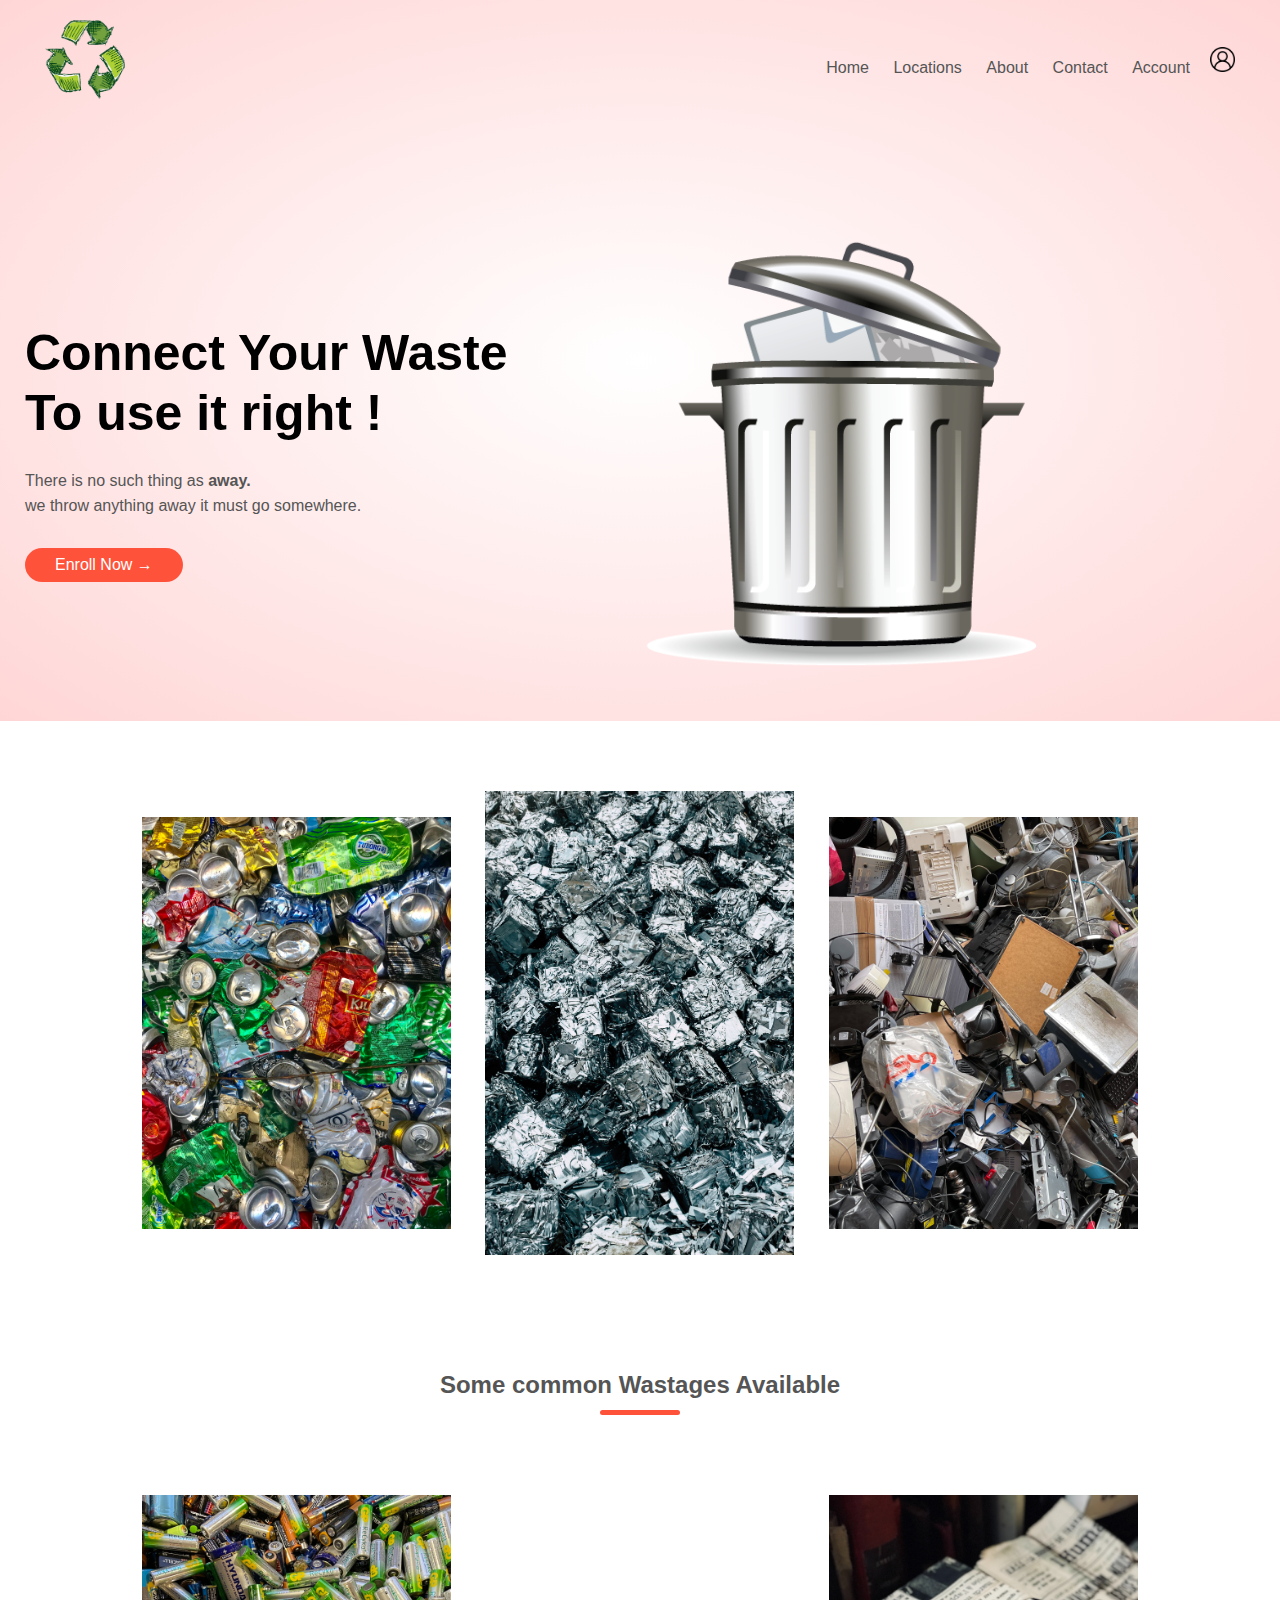
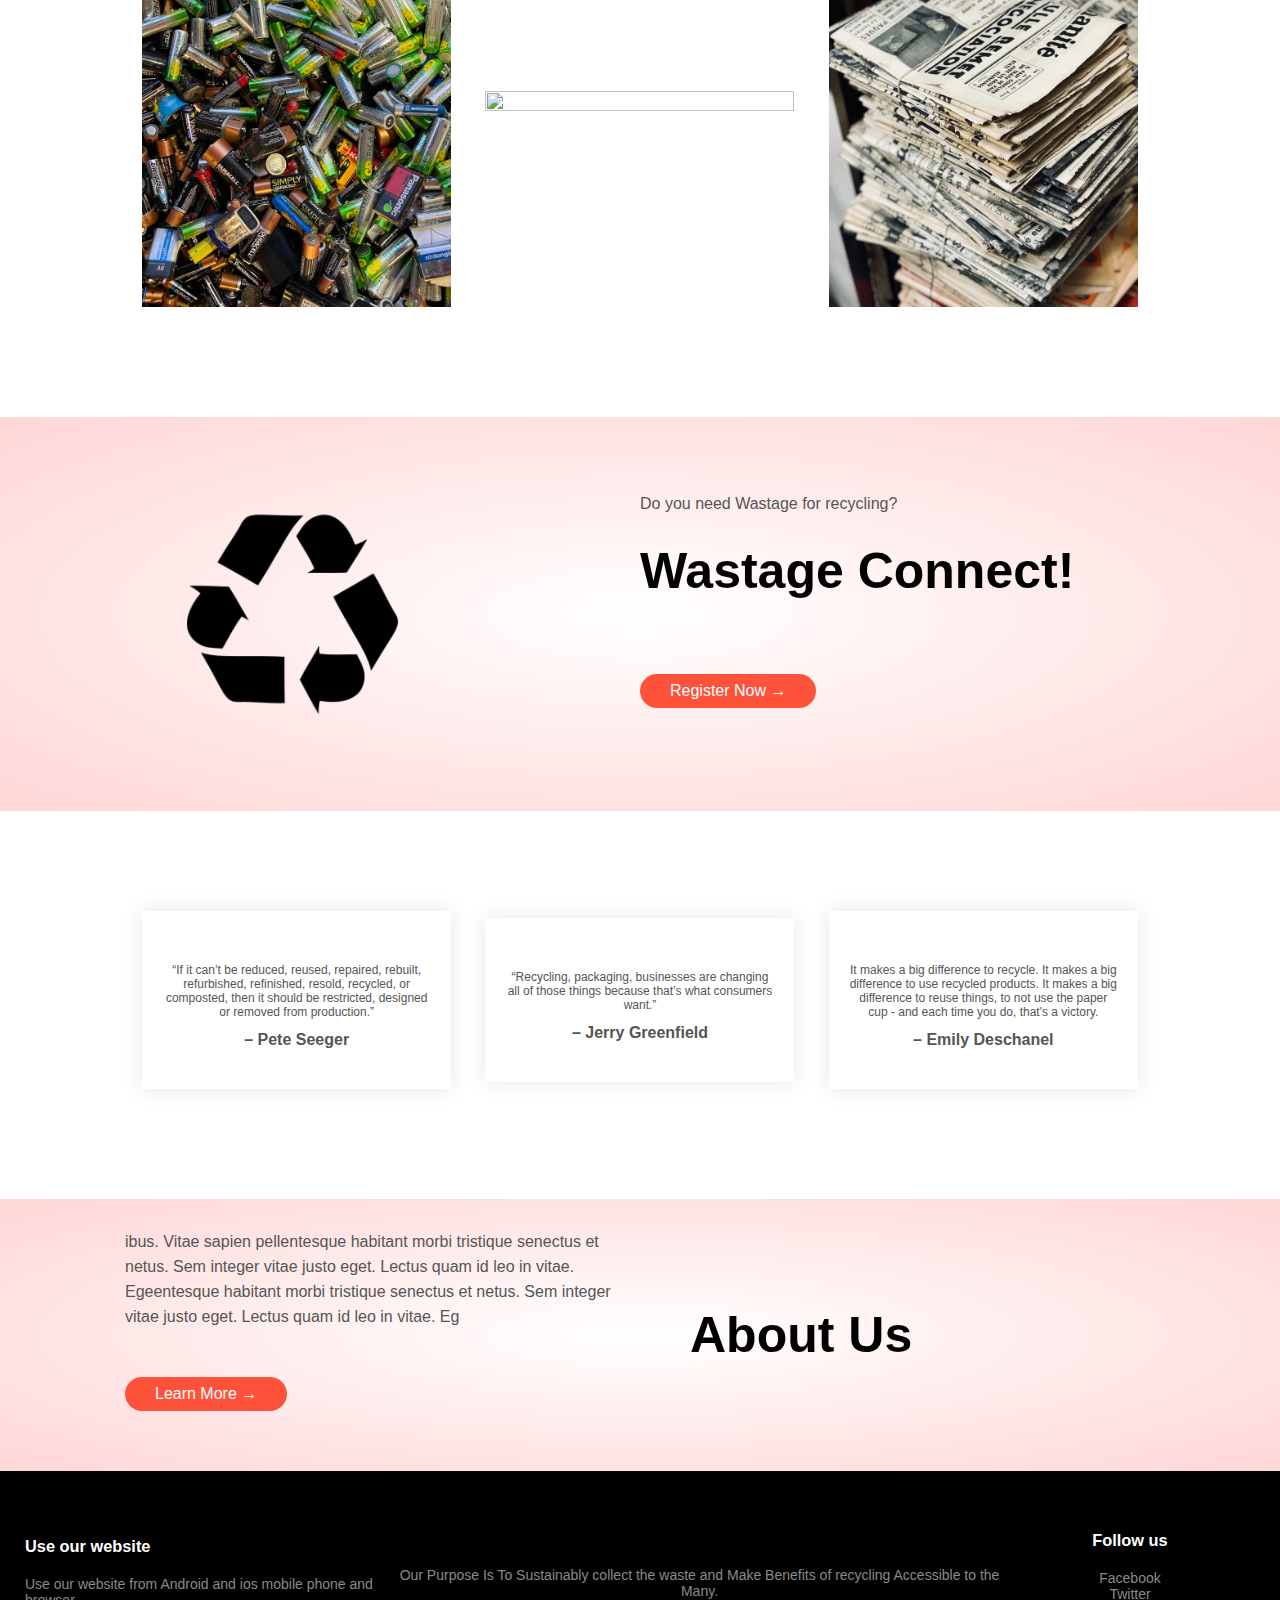
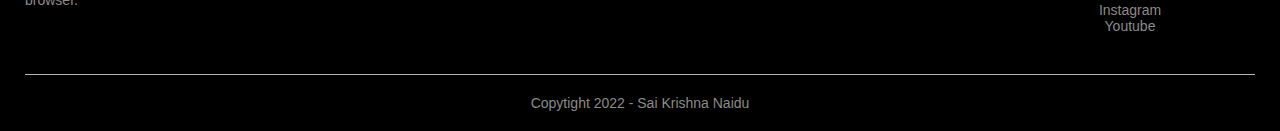
==== index.html @ 5f40252e "first commit" ====
<html lang="en"><head>
    <meta charset="UTF-8">
    <meta name="viewport" content="width=device-width, initial-scale=1.0">
    <title>Wastage Connect | EEP Project</title>
    <link rel="stylesheet" href="styles.css">


</head>

<body>
    <!-- header section start -->
    <div class="header">
        <div class="container">
            <div class="navbar">
                <div class="logo">
                    <a href="index.html"><img src="/assets/3-2-recycle-free-download-png.png" width="80px"></a>
                </div>
                <nav>
                    <ul id="MenuItems" style="max-height: 0px;">
                        <li><a href="index.html">Home</a></li>
                        <li><a href="products.html">Locations</a></li>
                        <li><a href="#about-us">About</a></li>
                        <li><a href="">Contact</a></li>
                        <li><a href="account.html">Account</a></li>
                    </ul>
                </nav>
                <a href="cart.html"><img src="/assets/user.png" width="25px" height="25px"></a>
                <img src="" class="menu-icon" onclick="menutoggle()">

            </div>

            <div class="row">
                <div class="col-2">
                    <h1>Connect Your Waste<br>To use it right !</h1>
                    <p>There is no such thing as <strong>away.</strong> <br> we throw anything away it must go somewhere.</p>
                    <a href="registration.html" class="btn">Enroll Now →</a>
                </div>
                <div class="col-2">
                    <img src="/assets/1-2-trash-can-transparent.png">
                </div>
            </div>
        </div>
    </div>

    <!-------------------- images ---------------->
    <div class="categories">
        <div class="small-container">
            <div class="row">
                <div class="col-3">
                    <img src="/assets/evgeny-karchevsky-k1tUxfs8JYY-unsplash.jpg">
                </div>
                <div class="col-3">
                    <img src="/assets/david-hofmann-GFt6VfdVdbk-unsplash.jpg">
                </div>
                <div class="col-3">
                    <img src="/assets/john-cameron-7zocFMzvbpc-unsplash.jpg">
                </div>
            </div>
        </div>
    </div>

    <!-------------------- heading ---------------->
    <h2 class="title">Some common Wastages Available</h2>

    <!-------------------- images ---------------->
    <div class="categories">
        <div class="small-container">
            <div class="row">
                <div class="col-3">
                    <img src="/assets/john-cameron-aAmUEXvX1bQ-unsplash.jpg">
                </div>
                <div class="col-3">
                    <img src="/assets/pexels-francesco-paggiaro-938044.jpg">
                </div>
                <div class="col-3">
                    <img src="/assets/mr-cup-fabien-barral-Mwuod2cm8g4-unsplash.jpg">
                </div>
            </div>
        </div>
    </div>

   

    <!-- -------------seller----------- -->
    <div class="offer">
        <div class="small-container">
            <div class="row">
                <div class="col-2">
                    <img src="assets/recycle_PNG27.png" class="offer-img">
                </div>
                <div class="col-2">
                    <p>Do you need Wastage for recycling?</p>
                    <h1>Wastage Connect!</h1>
                    <small></small>
                    <br>
                    <a href="registration.html" class="btn">Register Now →</a>
                </div>
            </div>
        </div>
    </div>


        <!-- -------------- quotations -------------  -->
        <div class="testimonial">
            <div class="small-container">
                <div class="row">
                    <div class="col-3">
                        <i class="fa fa-quote-left"></i>
                        <p>“If it can’t be reduced, reused, repaired, rebuilt, refurbished, refinished, resold, recycled, or composted, then it should be restricted, designed or removed from production.”</p>
                    
                        <h3>– Pete Seeger</h3>
                    </div>
    
                    <div class="col-3">
                        <i class="fa fa-quote-left"></i>
                        <p>“Recycling, packaging, businesses are changing all of those things because that’s what consumers want.”</p>

                        <h3>– Jerry Greenfield</h3>
                    </div>
    
                    <div class="col-3">
                        <i class="fa fa-quote-left"></i>
                        <p>It makes a big difference to recycle. It makes a big difference to use recycled products. It makes a big difference to reuse things, to not use the paper cup - and each time you do, that's a victory.</p>
                        <h3>– Emily Deschanel</h3>
                    </div>
    
                </div>
            </div>
        </div>


        <!-- about us -->
        <div class="offer" id="about-us" >
            <div class="small-container">
                <div class="row">
                    <div class="col-2">
                        <p>ibus. Vitae sapien pellentesque habitant morbi tristique senectus et netus. Sem integer vitae justo eget. Lectus quam id leo in vitae. Egeentesque habitant morbi tristique senectus et netus. Sem integer vitae justo eget. Lectus quam id leo in vitae. Eg</p>
                        <br>
                        <a href="about.html" class="btn">Learn More →</a>
                    </div>
                    <div class="col-2 col2h1">
                        <h1>About Us</h1>
                    </div>
                </div>
            </div>
        </div>


    <!-- ------------------ footer ----------------  -->
    <div class="footer">
        <div class="container">
            <div class="row">
                <div class="footer-col-1">
                    <h3>Use our website</h3>
                    <p>Use our website from Android and ios mobile phone and browser.</p>
                    <div class="app-logo">
                    
                    </div>
                </div>
                <div class="footer-col-2">
    
                    <p>Our Purpose Is To Sustainably collect the waste and Make Benefits of recycling Accessible to the Many.</p>
                </div>
                
                <div class="footer-col-4">
                    <h3>Follow us</h3>
                    <ul>
                        <li>Facebook</li>
                        <li>Twitter</li>
                        <li>Instagram</li>
                        <li>Youtube</li>
                    </ul>
                </div>
            </div>
            <hr>
            <p class="copyright"> Copytight 2022 - Sai Krishna Naidu</p>
        </div>
    </div>
    </body>
    </html>
---- styles.css ----
* {
    margin: 0;
    padding: 0;
    box-sizing: border-box;
}

body {
    font-family: 'Poppins', sans-serif;
}

:root {
    --text-color: #555;
    --text-color-2: #8a8a8a;
    --highlight-color: #ff523b;
    --dark-highlight-color: #563434;
    --bg-color: #ffd6d6;
}

.navbar {
    display: flex;
    align-items: center;
    padding: 20px;
}

nav {
    flex: 1;
    text-align: right;
}

nav ul {
    display: inline-block;
    list-style-type: none;
}

nav ul li {
    display: inline-block;
    margin-right: 20px;
}

a {
    text-decoration: none;
    color: var(--text-color);
}

p {
    color: var(--text-color);
}

.container {
    max-width: 1300px;
    margin: auto;
    padding-left: 25px;
    padding-right: 25px;
}

.row {
    display: flex;
    align-items: center;
    flex-wrap: wrap;
    justify-content: space-around;
}

.col-2 {
    flex-basis: 50%;
    min-width: 300px;
}

.col-2 img {
    max-width: 65%;
    padding: 50px 0;
}
.col-2 p{
    line-height: 25px;
    max-width: 100%;
}

#aboutCol {
    padding-bottom: 150px;
}

.col-2 h1 {
    font-size: 50px;
    line-height: 60px;
    margin: 25px 0;
    
}
.col2h1{
    padding-left: 50px;
}

.btn {
    display: inline-block;
    background: var(--highlight-color);
    color: #fff;
    padding: 8px 30px;
    margin: 30px 0;
    border-radius: 30px;
    transition: background 0.5;
}

.btn:hover {
    background: var(--dark-highlight-color);
}

.header {
    background: radial-gradient(#fff, var(--bg-color));
}

.header .row {
    margin-top: 70px;
}

.categories {
    margin: 70px 0;
}

.col-3 {
    flex-basis: 30%;
    min-width: 250px;
    margin-bottom: 30px;
}

.col-3 img {
    width: 100%;
}

.small-container {
    max-width: 1080px;
    margin: auto;
    padding-left: 25px;
    padding-right: 25px;
}

.col-4 {
    flex-basis: 25%;
    padding: 10px;
    min-width: 200px;
    margin-bottom: 50px;
    transition: transform 0.5s;
}

.col-4 img {
    width: 100%;
}

.title {
    text-align: center;
    margin: 0 auto 80px;
    position: relative;
    line-height: 60px;
    color: var(--text-color);
}

.title::after {
    content: '';
    background: var(--highlight-color);
    width: 80px;
    height: 5px;
    border-radius: 5px;
    position: absolute;
    bottom: 0;
    left: 50%;
    transform: translate(-50%);
}

h4 {
    color: var(--text-color);
    font-weight: normal;
}

.col-4 p {
    font-size: 14px;
}

.rating .fa {
    color: var(--highlight-color);
}

.col-4:hover {
    transform: translateY(-5px);
}


/* -----------offer------- */

.offer {
    background: radial-gradient(#fff, var(--bg-color));
    margin-top: 80px;
    padding: 30px 0;
}

.col-2 .offer-img {
    padding: 50px;
}

small {
    color: var(--text-color);
}


/* -------------- testimonial --------------- */

.testimonial {
    padding-top: 100px;
}

.testimonial .col-3 {
    text-align: center;
    padding: 40px 20px;
    box-shadow: 0 0 20px 0px rgba(0, 0, 0, 0.1);
    cursor: pointer;
    transition: transform 0.5s;
}

.testimonial .col-3 img {
    width: 50px;
    margin-top: 20px;
    border-radius: 50%;
}

.testimonial .col-3:hover {
    transform: translateY(-10px);
}

.fa.fa-quote-left {
    font-size: 34px;
    color: var(--highlight-color);
}

.col-3 p {
    font-size: 12px;
    margin: 12px 0;
    color: var(--text-color);
}

.testimonial .col-3 h3 {
    font-weight: 600;
    color: var(--text-color);
    font-size: 16px;
}



/* ---------------- footer------------ */

.footer {
    background: #000;
    color: var(--text-color-2);
    font-size: 14px;
    padding: 60px 0 20px;
}

.footer p {
    color: var(--text-color-2);
}

.footer h3 {
    color: #fff;
    margin-bottom: 20px;
}

.footer-col-1,
.footer-col-2,
.footer-col-3,
.footer-col-4 {
    min-width: 250px;
    margin-bottom: 20px;
}

.footer-col-1 {
    flex-basis: 30%;
}

.footer-col-2 {
    flex: 1;
    text-align: center;
}

.footer-col-2 img {
    width: 180px;
    margin-bottom: 20px;
}

.footer-col-3,
.footer-col-4 {
    flex-basis: 12%;
    text-align: center;
}

ul {
    list-style-type: none;
}

.app-logo {
    margin-top: 20px;
}

.app-logo img {
    width: 120px;
}

.footer hr {
    border: none;
    background: #b5b5b5;
    height: 1px;
    margin: 20px 0;
}

.copyright {
    text-align: center;
}

.menu-icon {
    width: 28px;
    margin-left: 20px;
    display: none;
}
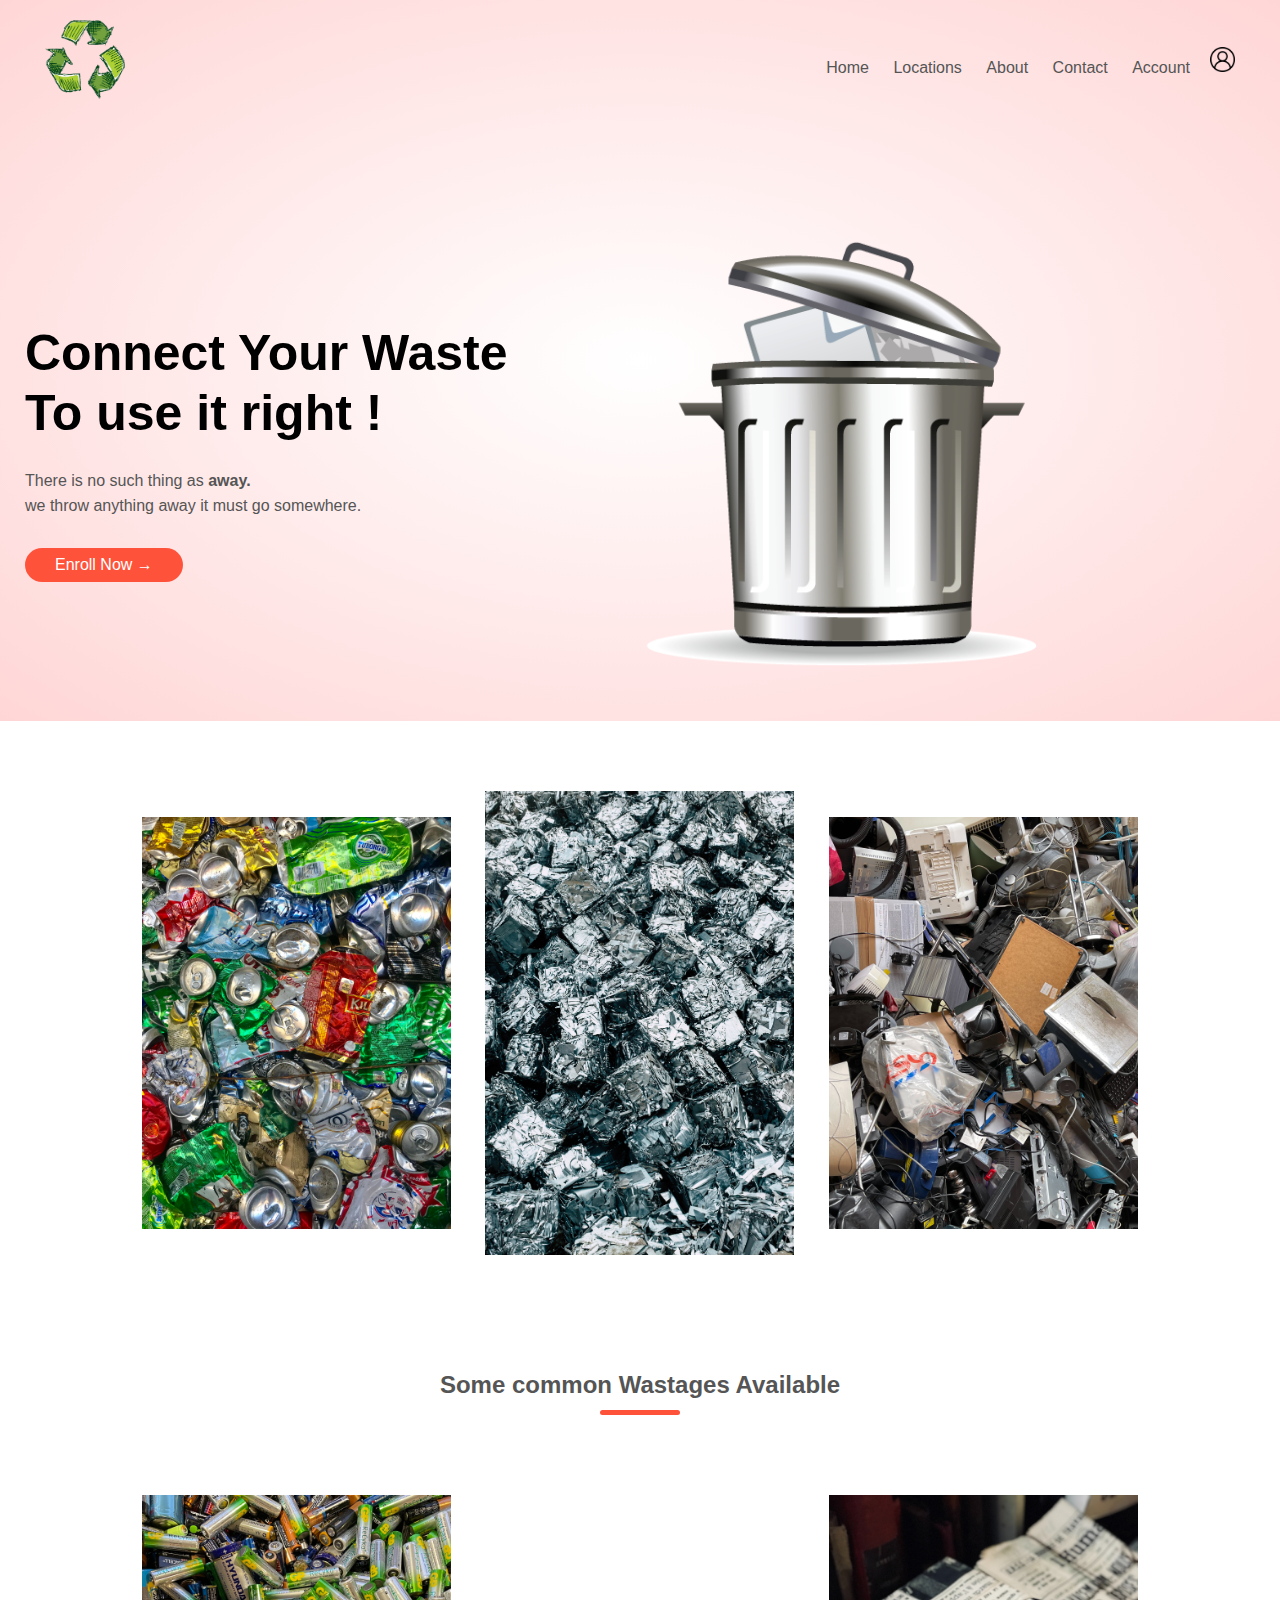
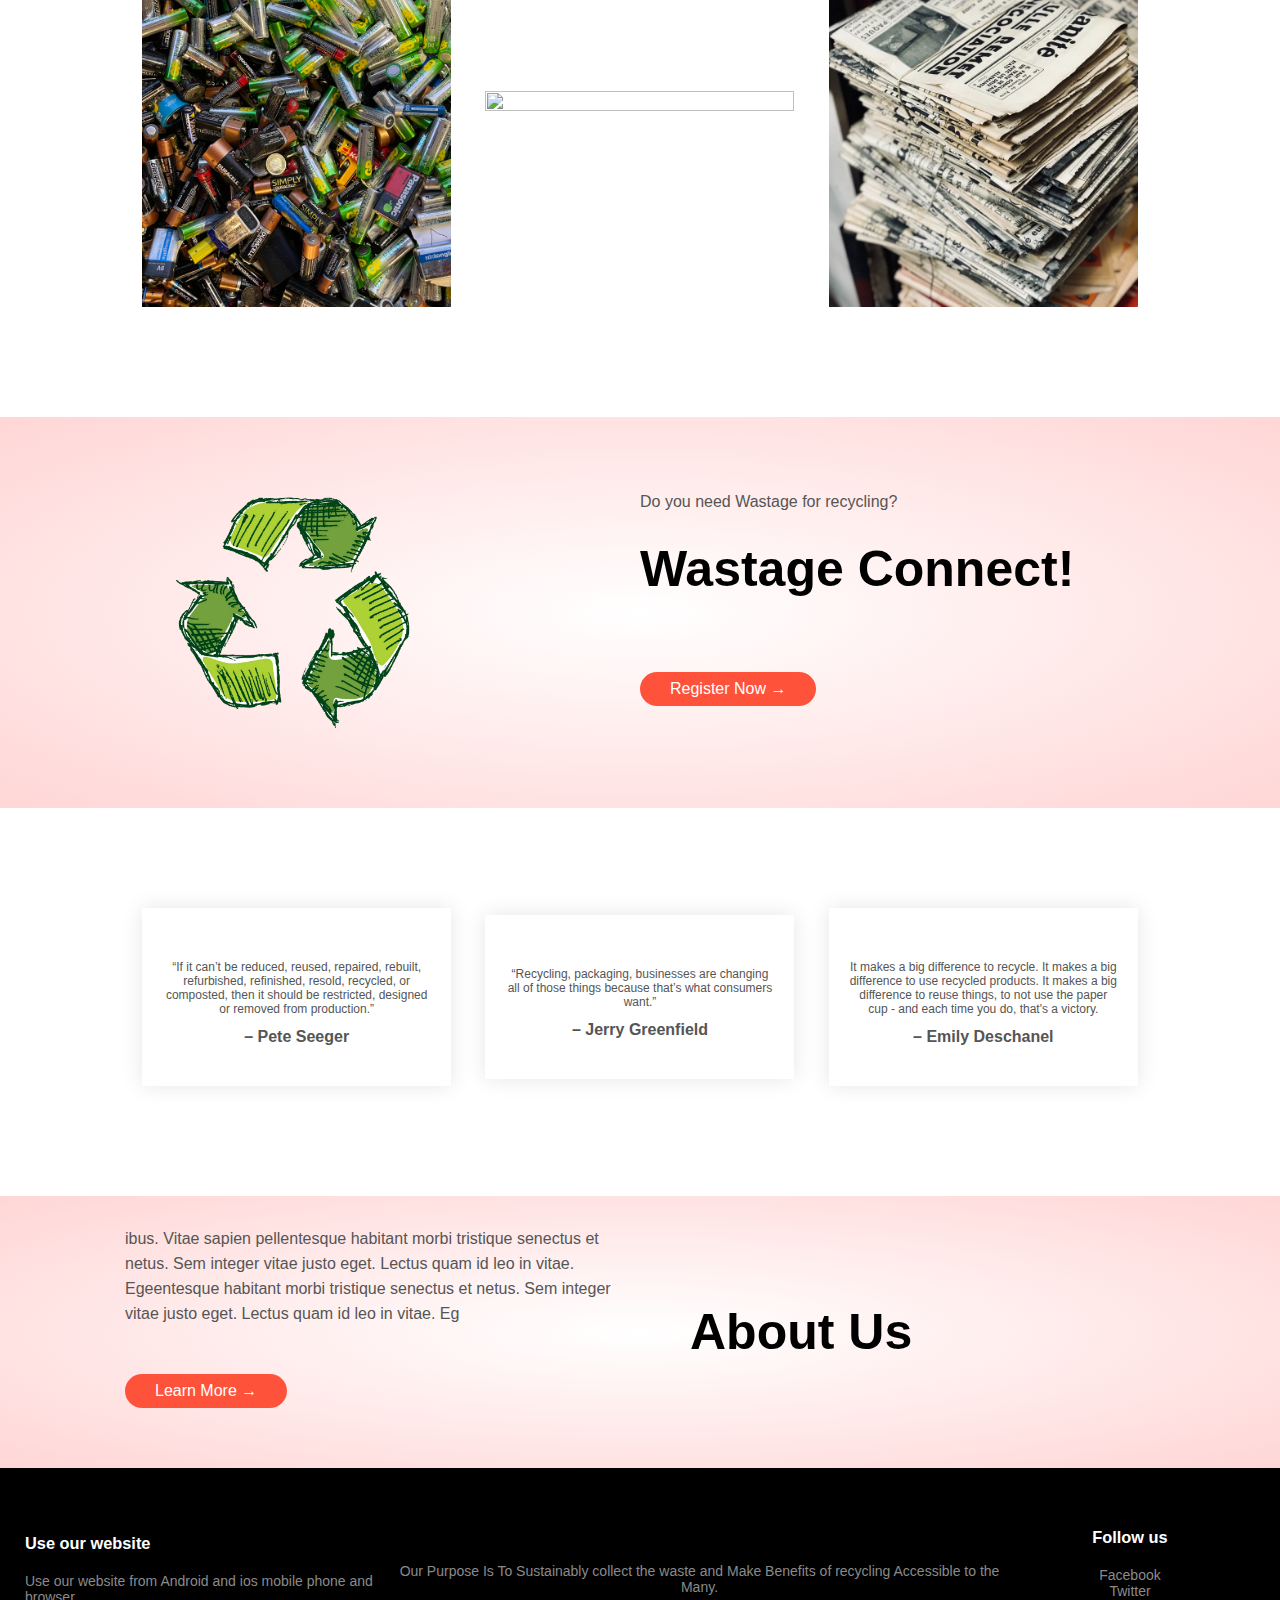
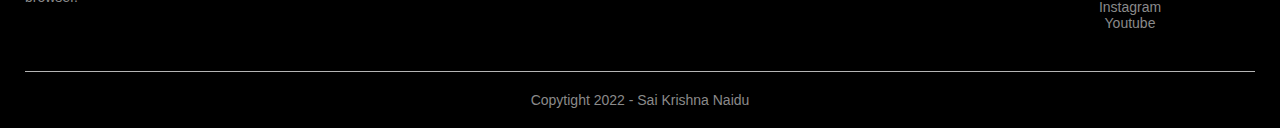
==== commit 726cbca0: "second commit" ====
--- a/index.html
+++ b/index.html
@@ -13,8 +13,9 @@
         <div class="container">
             <div class="navbar">
                 <div class="logo">
-                    <a href="index.html"><img src="/assets/3-2-recycle-free-download-png.png" width="80px"></a>
+                    <a href="index.html"><img src="/images/3-2-recycle-free-download-png.png" width="80px"></a>
                 </div>
+
                 <nav>
                     <ul id="MenuItems" style="max-height: 0px;">
                         <li><a href="index.html">Home</a></li>
@@ -24,7 +25,7 @@
                         <li><a href="account.html">Account</a></li>
                     </ul>
                 </nav>
-                <a href="cart.html"><img src="/assets/user.png" width="25px" height="25px"></a>
+                <a href="cart.html"><img src="/images/user.png" width="25px" height="25px"></a>
                 <img src="" class="menu-icon" onclick="menutoggle()">
 
             </div>
@@ -36,7 +37,7 @@
                     <a href="registration.html" class="btn">Enroll Now →</a>
                 </div>
                 <div class="col-2">
-                    <img src="/assets/1-2-trash-can-transparent.png">
+                    <img src="/images/1-2-trash-can-transparent.png">
                 </div>
             </div>
         </div>
@@ -47,13 +48,13 @@
         <div class="small-container">
             <div class="row">
                 <div class="col-3">
-                    <img src="/assets/evgeny-karchevsky-k1tUxfs8JYY-unsplash.jpg">
+                    <img src="/images/evgeny-karchevsky-k1tUxfs8JYY-unsplash.jpg">
                 </div>
                 <div class="col-3">
-                    <img src="/assets/david-hofmann-GFt6VfdVdbk-unsplash.jpg">
+                    <img src="/images/david-hofmann-GFt6VfdVdbk-unsplash.jpg">
                 </div>
                 <div class="col-3">
-                    <img src="/assets/john-cameron-7zocFMzvbpc-unsplash.jpg">
+                    <img src="/images/john-cameron-7zocFMzvbpc-unsplash.jpg">
                 </div>
             </div>
         </div>
@@ -67,13 +68,13 @@
         <div class="small-container">
             <div class="row">
                 <div class="col-3">
-                    <img src="/assets/john-cameron-aAmUEXvX1bQ-unsplash.jpg">
+                    <img src="/images/john-cameron-aAmUEXvX1bQ-unsplash.jpg">
                 </div>
                 <div class="col-3">
-                    <img src="/assets/pexels-francesco-paggiaro-938044.jpg">
+                    <img src="/images/pexels-francesco-paggiaro-938044.jpg">
                 </div>
                 <div class="col-3">
-                    <img src="/assets/mr-cup-fabien-barral-Mwuod2cm8g4-unsplash.jpg">
+                    <img src="/images/mr-cup-fabien-barral-Mwuod2cm8g4-unsplash.jpg">
                 </div>
             </div>
         </div>
@@ -86,7 +87,7 @@
         <div class="small-container">
             <div class="row">
                 <div class="col-2">
-                    <img src="assets/recycle_PNG27.png" class="offer-img">
+                    <img src="/images/3-2-recycle-free-download-png.png" class="offer-img">
                 </div>
                 <div class="col-2">
                     <p>Do you need Wastage for recycling?</p>
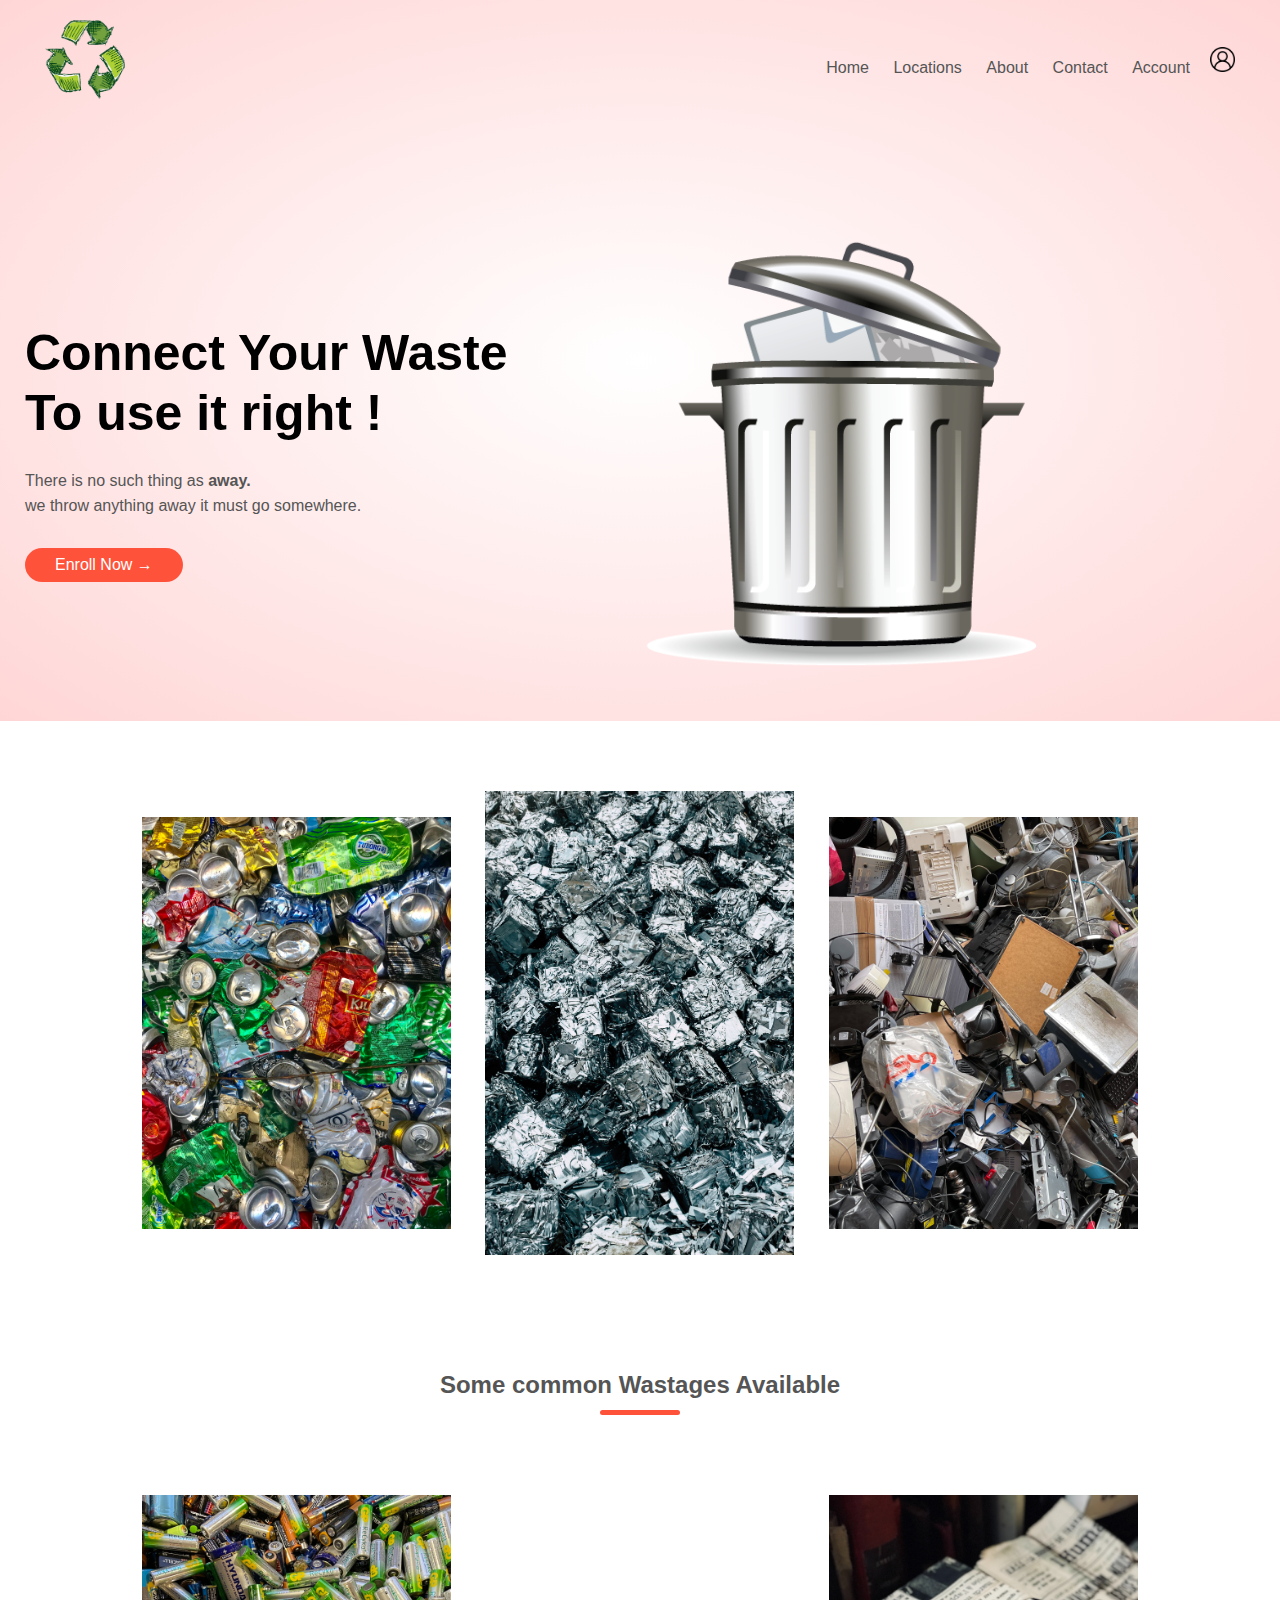
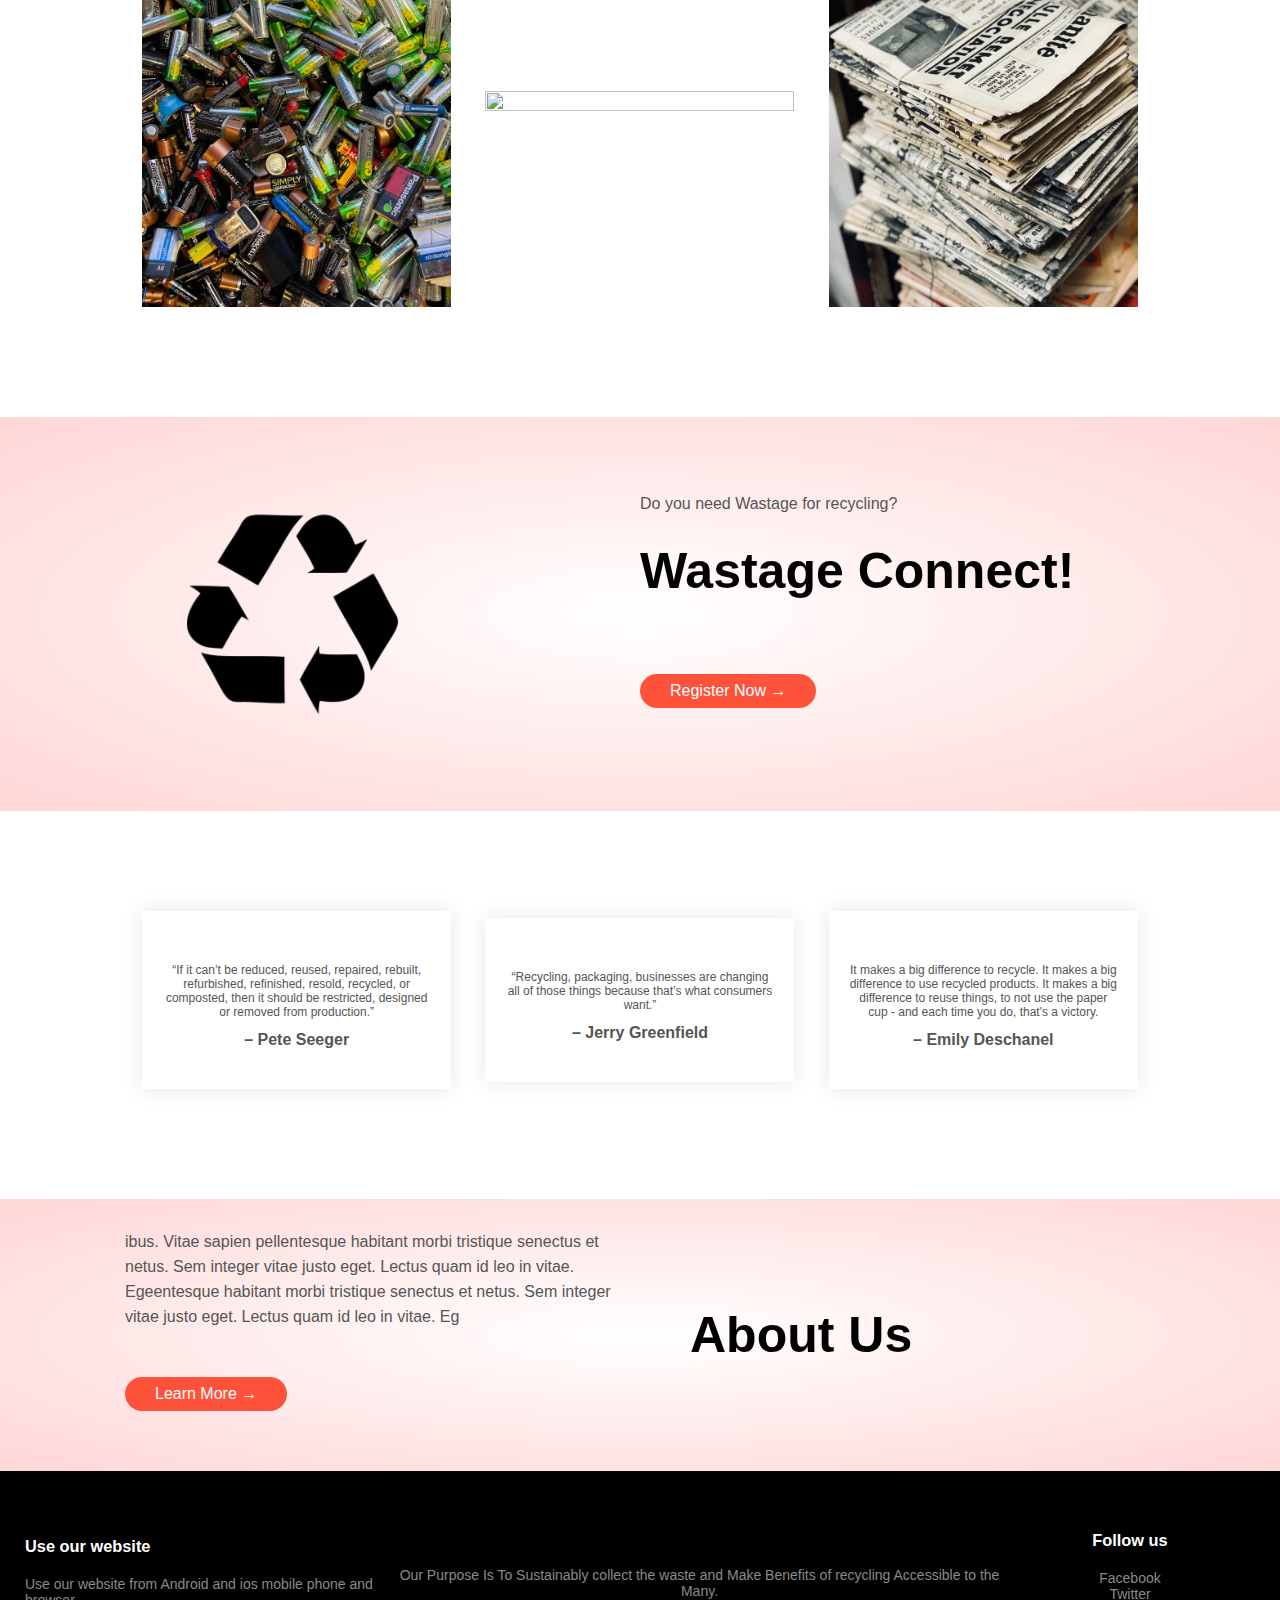
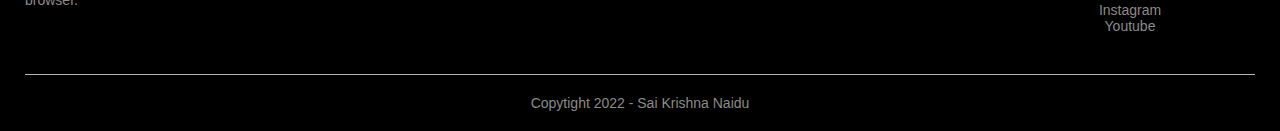
==== commit b8e2c87c: "Update(image changed) index.html" ====
--- a/index.html
+++ b/index.html
@@ -13,7 +13,7 @@
         <div class="container">
             <div class="navbar">
                 <div class="logo">
-                    <a href="index.html"><img src="/images/3-2-recycle-free-download-png.png" width="80px"></a>
+                    <a href="index.html"><img src="images/3-2-recycle-free-download-png.png" width="80px"></a>
                 </div>
 
                 <nav>
@@ -25,7 +25,7 @@
                         <li><a href="account.html">Account</a></li>
                     </ul>
                 </nav>
-                <a href="cart.html"><img src="/images/user.png" width="25px" height="25px"></a>
+                <a href="cart.html"><img src="images/user.png" width="25px" height="25px"></a>
                 <img src="" class="menu-icon" onclick="menutoggle()">
 
             </div>
@@ -37,7 +37,7 @@
                     <a href="registration.html" class="btn">Enroll Now →</a>
                 </div>
                 <div class="col-2">
-                    <img src="/images/1-2-trash-can-transparent.png">
+                    <img src="images/1-2-trash-can-transparent.png">
                 </div>
             </div>
         </div>
@@ -48,13 +48,13 @@
         <div class="small-container">
             <div class="row">
                 <div class="col-3">
-                    <img src="/images/evgeny-karchevsky-k1tUxfs8JYY-unsplash.jpg">
+                    <img src="images/evgeny-karchevsky-k1tUxfs8JYY-unsplash.jpg">
                 </div>
                 <div class="col-3">
-                    <img src="/images/david-hofmann-GFt6VfdVdbk-unsplash.jpg">
+                    <img src="images/david-hofmann-GFt6VfdVdbk-unsplash.jpg">
                 </div>
                 <div class="col-3">
-                    <img src="/images/john-cameron-7zocFMzvbpc-unsplash.jpg">
+                    <img src="images/john-cameron-7zocFMzvbpc-unsplash.jpg">
                 </div>
             </div>
         </div>
@@ -68,13 +68,13 @@
         <div class="small-container">
             <div class="row">
                 <div class="col-3">
-                    <img src="/images/john-cameron-aAmUEXvX1bQ-unsplash.jpg">
+                    <img src="images/john-cameron-aAmUEXvX1bQ-unsplash.jpg">
                 </div>
                 <div class="col-3">
-                    <img src="/images/pexels-francesco-paggiaro-938044.jpg">
+                    <img src="images/pexels-francesco-paggiaro-938044.jpg">
                 </div>
                 <div class="col-3">
-                    <img src="/images/mr-cup-fabien-barral-Mwuod2cm8g4-unsplash.jpg">
+                    <img src="images/mr-cup-fabien-barral-Mwuod2cm8g4-unsplash.jpg">
                 </div>
             </div>
         </div>
@@ -87,7 +87,7 @@
         <div class="small-container">
             <div class="row">
                 <div class="col-2">
-                    <img src="/images/3-2-recycle-free-download-png.png" class="offer-img">
+                    <img src="images/recycle_PNG27.png" class="offer-img">
                 </div>
                 <div class="col-2">
                     <p>Do you need Wastage for recycling?</p>
@@ -178,4 +178,4 @@
         </div>
     </div>
     </body>
-    </html>+    </html>
